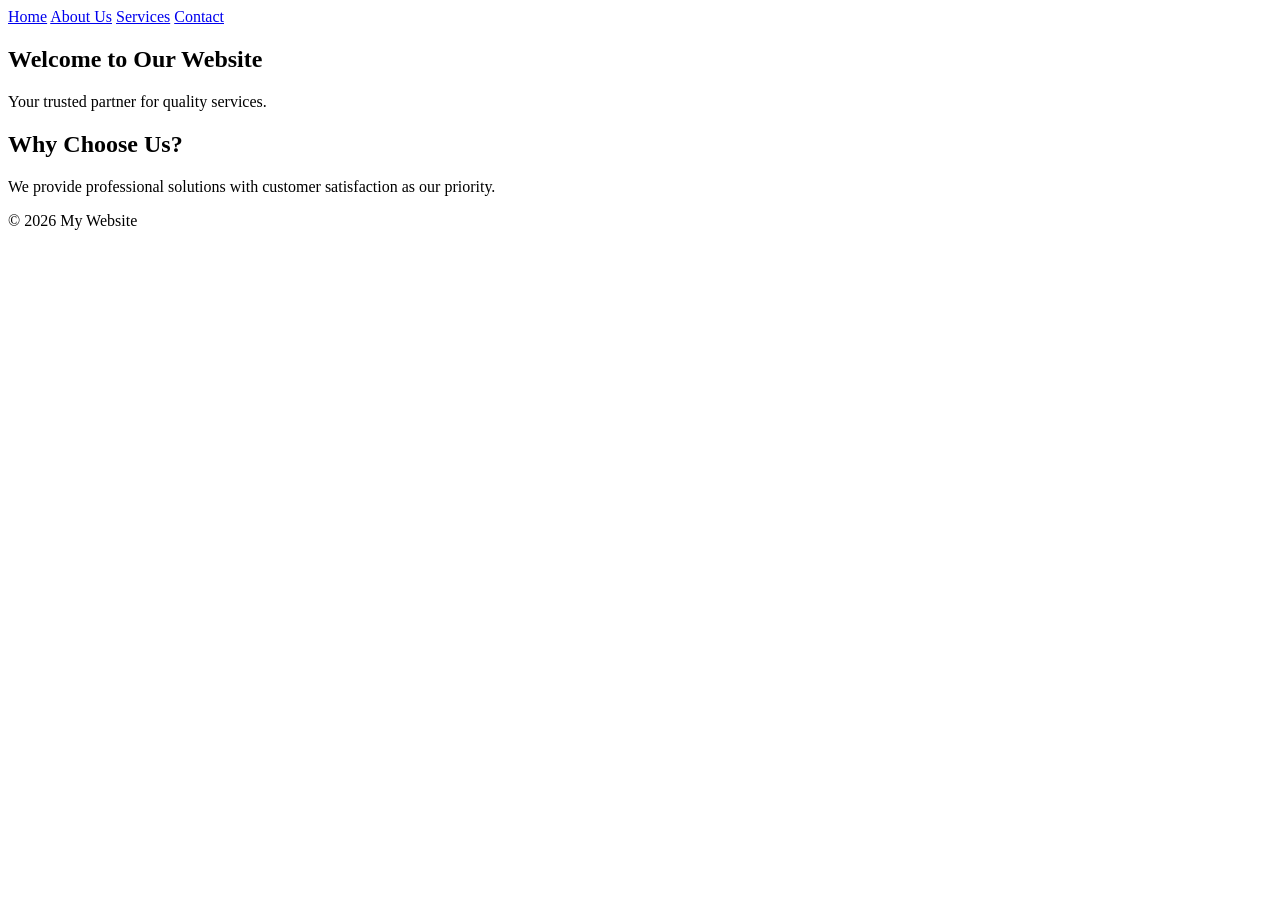
==== index.html @ 2597b554 "Create index.html" ====
<!DOCTYPE html>
<html>
<head>
    <title>Home</title>
    <link rel="stylesheet" href="style.css">
</head>
<body>

<header>
    <nav>
        <a href="index.html">Home</a>
        <a href="about.html">About Us</a>
        <a href="services.html">Services</a>
        <a href="contact.html">Contact</a>
    </nav>
</header>

<section class="hero">
    <h1>Welcome to Our Website</h1>
    <p>Your trusted partner for quality services.</p>
</section>

<div class="container">
    <div class="card">
        <h2>Why Choose Us?</h2>
        <p>We provide professional solutions with customer satisfaction as our priority.</p>
    </div>
</div>

<footer>
    <p>&copy; 2026 My Website</p>
</footer>

</body>
</html>
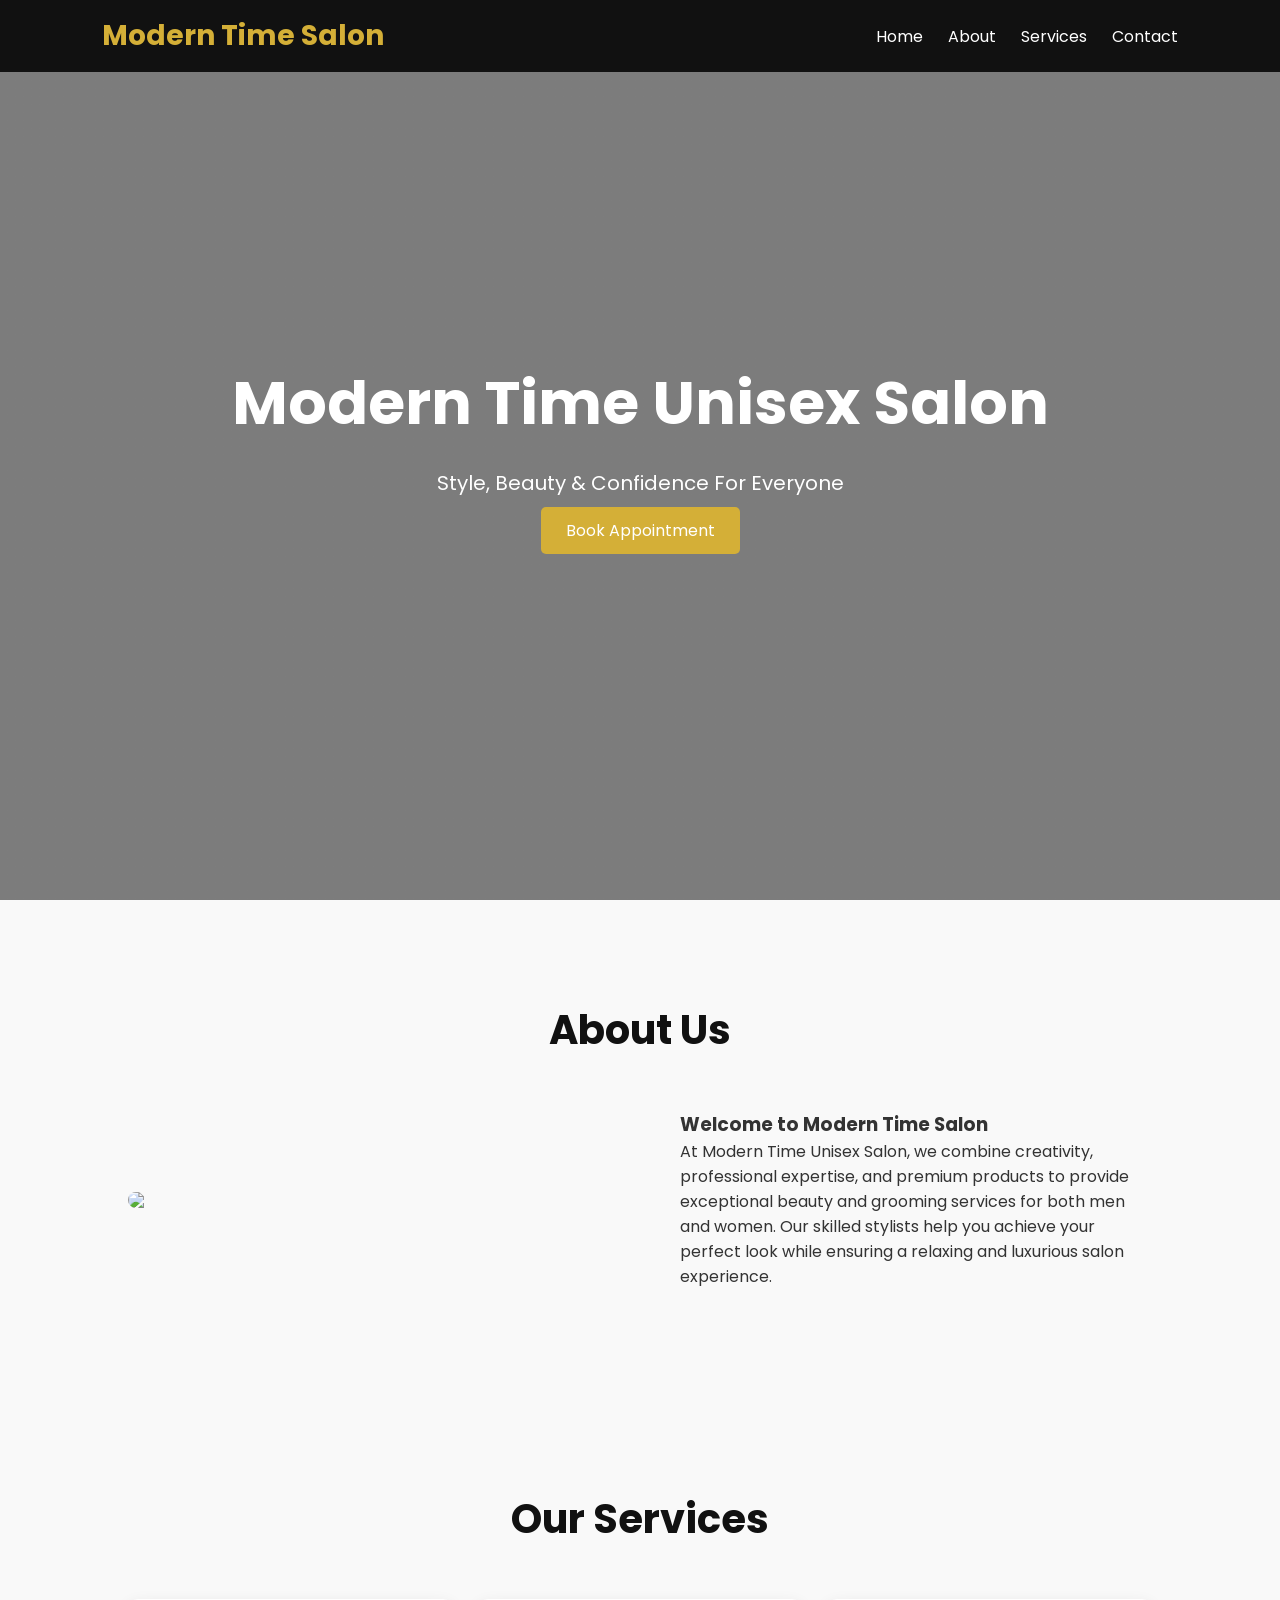
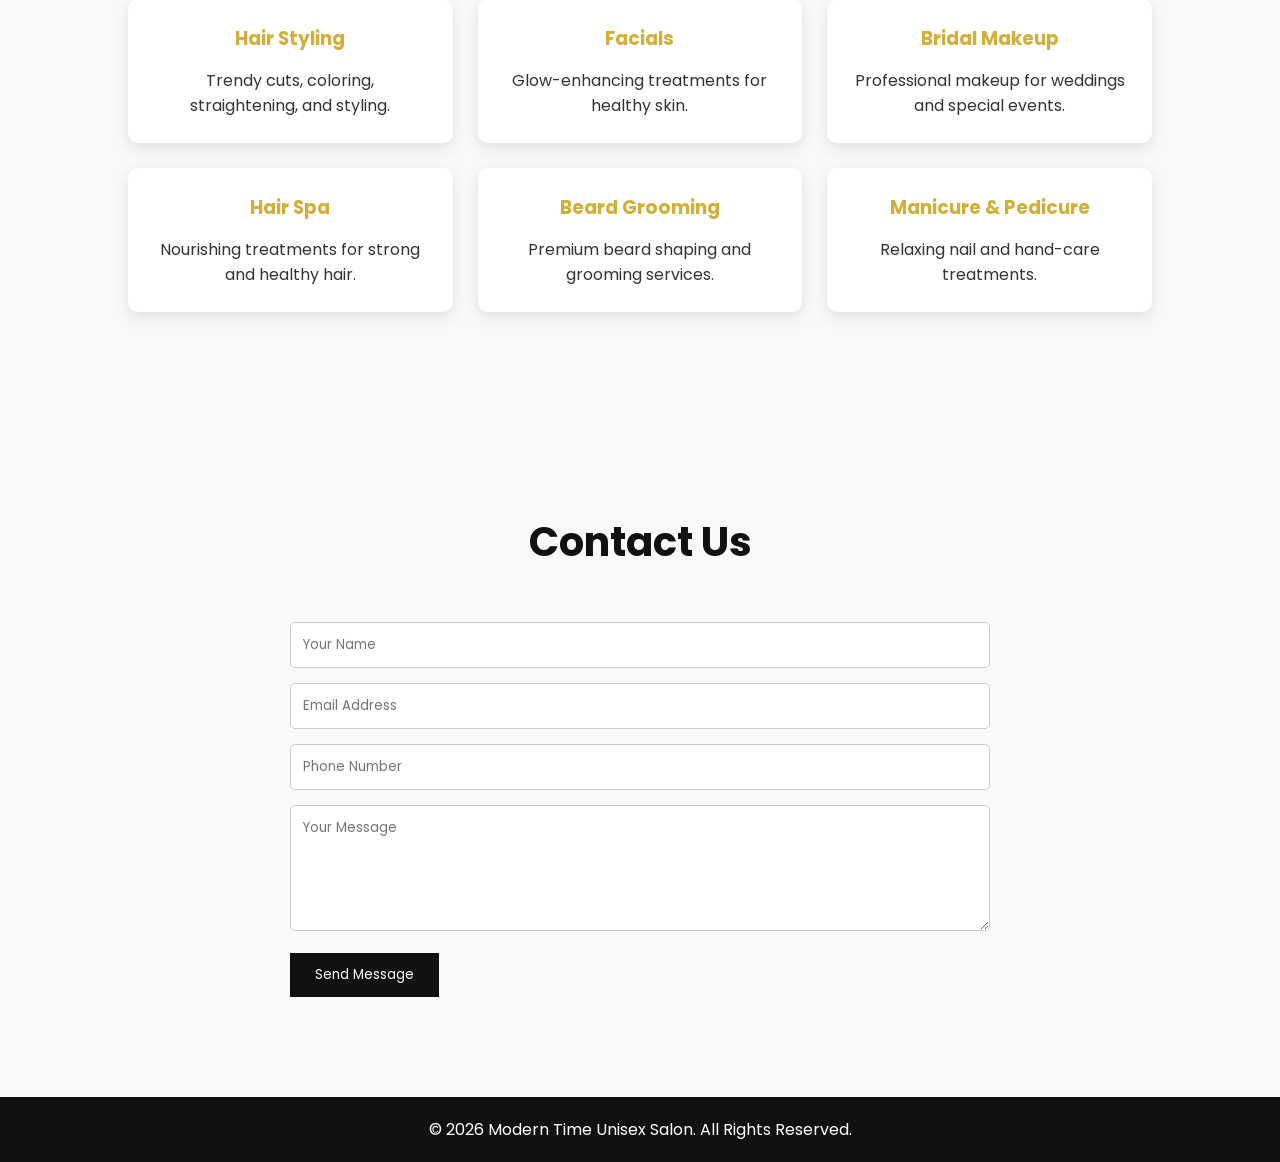
==== commit 63e1683f: "Update index.html" ====
--- a/index.html
+++ b/index.html
@@ -1,4 +1,4 @@
-<!DOCTYPE html>
+<!-- <!DOCTYPE html>
 <html>
 <head>
     <title>Home</title>
@@ -32,4 +32,320 @@
 </footer>
 
 </body>
+</html> -->
+
+
+
+
+<!DOCTYPE html>
+<html lang="en">
+<head>
+<meta charset="UTF-8">
+<meta name="viewport" content="width=device-width, initial-scale=1.0">
+<title>Modern Time Unisex Salon</title>
+
+<link href="https://fonts.googleapis.com/css2?family=Poppins:wght@300;400;500;600;700&display=swap" rel="stylesheet">
+
+<style>
+*{
+    margin:0;
+    padding:0;
+    box-sizing:border-box;
+    font-family:'Poppins',sans-serif;
+}
+
+html{
+    scroll-behavior:smooth;
+}
+
+body{
+    background:#f9f9f9;
+    color:#333;
+}
+
+header{
+    background:#111;
+    color:white;
+    position:fixed;
+    width:100%;
+    top:0;
+    z-index:1000;
+}
+
+.navbar{
+    display:flex;
+    justify-content:space-between;
+    align-items:center;
+    padding:15px 8%;
+}
+
+.logo{
+    font-size:28px;
+    font-weight:700;
+    color:#d4af37;
+}
+
+nav ul{
+    display:flex;
+    list-style:none;
+}
+
+nav ul li{
+    margin-left:25px;
+}
+
+nav ul li a{
+    color:white;
+    text-decoration:none;
+    transition:.3s;
+}
+
+nav ul li a:hover{
+    color:#d4af37;
+}
+
+.hero{
+    height:100vh;
+    background:linear-gradient(rgba(0,0,0,.5),rgba(0,0,0,.5)),
+    url('https://images.unsplash.com/photo-1562322140-8baeececf3df');
+    background-size:cover;
+    background-position:center;
+    display:flex;
+    justify-content:center;
+    align-items:center;
+    text-align:center;
+    color:white;
+}
+
+.hero-content h1{
+    font-size:60px;
+}
+
+.hero-content p{
+    margin:20px 0;
+    font-size:20px;
+}
+
+.btn{
+    background:#d4af37;
+    color:white;
+    padding:12px 25px;
+    text-decoration:none;
+    border-radius:5px;
+}
+
+section{
+    padding:100px 10%;
+}
+
+.section-title{
+    text-align:center;
+    margin-bottom:50px;
+}
+
+.section-title h2{
+    font-size:40px;
+    color:#111;
+}
+
+.about{
+    display:flex;
+    gap:40px;
+    align-items:center;
+}
+
+.about img{
+    width:50%;
+    border-radius:10px;
+}
+
+.about-text{
+    flex:1;
+}
+
+.services{
+    display:grid;
+    grid-template-columns:repeat(auto-fit,minmax(250px,1fr));
+    gap:25px;
+}
+
+.service-card{
+    background:white;
+    padding:25px;
+    text-align:center;
+    border-radius:10px;
+    box-shadow:0 5px 15px rgba(0,0,0,.1);
+    transition:.3s;
+}
+
+.service-card:hover{
+    transform:translateY(-10px);
+}
+
+.service-card h3{
+    margin-bottom:15px;
+    color:#d4af37;
+}
+
+.contact{
+    max-width:700px;
+    margin:auto;
+}
+
+form input,
+form textarea{
+    width:100%;
+    padding:12px;
+    margin-bottom:15px;
+    border:1px solid #ccc;
+    border-radius:5px;
+}
+
+form button{
+    background:#111;
+    color:white;
+    border:none;
+    padding:12px 25px;
+    cursor:pointer;
+}
+
+footer{
+    background:#111;
+    color:white;
+    text-align:center;
+    padding:20px;
+}
+
+@media(max-width:768px){
+
+.about{
+    flex-direction:column;
+}
+
+.about img{
+    width:100%;
+}
+
+.hero-content h1{
+    font-size:40px;
+}
+
+nav ul{
+    display:none;
+}
+}
+</style>
+</head>
+
+<body>
+
+<header>
+<div class="navbar">
+<div class="logo">Modern Time Salon</div>
+
+<nav>
+<ul>
+<li><a href="#home">Home</a></li>
+<li><a href="#about">About</a></li>
+<li><a href="#services">Services</a></li>
+<li><a href="#contact">Contact</a></li>
+</ul>
+</nav>
+</div>
+</header>
+
+<section class="hero" id="home">
+<div class="hero-content">
+<h1>Modern Time Unisex Salon</h1>
+<p>Style, Beauty & Confidence For Everyone</p>
+<a href="#contact" class="btn">Book Appointment</a>
+</div>
+</section>
+
+<section id="about">
+<div class="section-title">
+<h2>About Us</h2>
+</div>
+
+<div class="about">
+<img src="https://images.unsplash.com/photo-1521590832167-7bcbfaa6381f">
+
+<div class="about-text">
+<h3>Welcome to Modern Time Salon</h3>
+<p>
+At Modern Time Unisex Salon, we combine creativity,
+professional expertise, and premium products to provide
+exceptional beauty and grooming services for both men and women.
+Our skilled stylists help you achieve your perfect look while
+ensuring a relaxing and luxurious salon experience.
+</p>
+</div>
+</div>
+</section>
+
+<section id="services">
+<div class="section-title">
+<h2>Our Services</h2>
+</div>
+
+<div class="services">
+
+<div class="service-card">
+<h3>Hair Styling</h3>
+<p>Trendy cuts, coloring, straightening, and styling.</p>
+</div>
+
+<div class="service-card">
+<h3>Facials</h3>
+<p>Glow-enhancing treatments for healthy skin.</p>
+</div>
+
+<div class="service-card">
+<h3>Bridal Makeup</h3>
+<p>Professional makeup for weddings and special events.</p>
+</div>
+
+<div class="service-card">
+<h3>Hair Spa</h3>
+<p>Nourishing treatments for strong and healthy hair.</p>
+</div>
+
+<div class="service-card">
+<h3>Beard Grooming</h3>
+<p>Premium beard shaping and grooming services.</p>
+</div>
+
+<div class="service-card">
+<h3>Manicure & Pedicure</h3>
+<p>Relaxing nail and hand-care treatments.</p>
+</div>
+
+</div>
+</section>
+
+<section id="contact">
+<div class="section-title">
+<h2>Contact Us</h2>
+</div>
+
+<div class="contact">
+<form>
+<input type="text" placeholder="Your Name" required>
+
+<input type="email" placeholder="Email Address" required>
+
+<input type="tel" placeholder="Phone Number" required>
+
+<textarea rows="5" placeholder="Your Message"></textarea>
+
+<button type="submit">Send Message</button>
+</form>
+</div>
+</section>
+
+<footer>
+<p>© 2026 Modern Time Unisex Salon. All Rights Reserved.</p>
+</footer>
+
+</body>
 </html>
--- a/style.css
+++ b/style.css
@@ -0,0 +1,84 @@
+*{
+    margin:0;
+    padding:0;
+    box-sizing:border-box;
+    font-family: Arial, sans-serif;
+}
+
+body{
+    background:#f4f4f4;
+}
+
+header{
+    background:#333;
+    color:white;
+    padding:15px 0;
+}
+
+nav{
+    display:flex;
+    justify-content:center;
+}
+
+nav a{
+    color:white;
+    text-decoration:none;
+    margin:0 20px;
+    font-size:18px;
+}
+
+nav a:hover{
+    color:#ffd700;
+}
+
+.container{
+    width:80%;
+    margin:auto;
+    padding:40px 0;
+}
+
+.hero{
+    text-align:center;
+    padding:80px 20px;
+    background:#007bff;
+    color:white;
+}
+
+.hero h1{
+    margin-bottom:15px;
+}
+
+.card{
+    background:white;
+    padding:20px;
+    margin:20px 0;
+    border-radius:8px;
+    box-shadow:0 0 10px rgba(0,0,0,0.1);
+}
+
+footer{
+    background:#333;
+    color:white;
+    text-align:center;
+    padding:15px;
+    margin-top:40px;
+}
+
+form input,
+form textarea{
+    width:100%;
+    padding:10px;
+    margin:10px 0;
+}
+
+button{
+    background:#007bff;
+    color:white;
+    border:none;
+    padding:10px 20px;
+    cursor:pointer;
+}
+
+button:hover{
+    background:#0056b3;
+}
